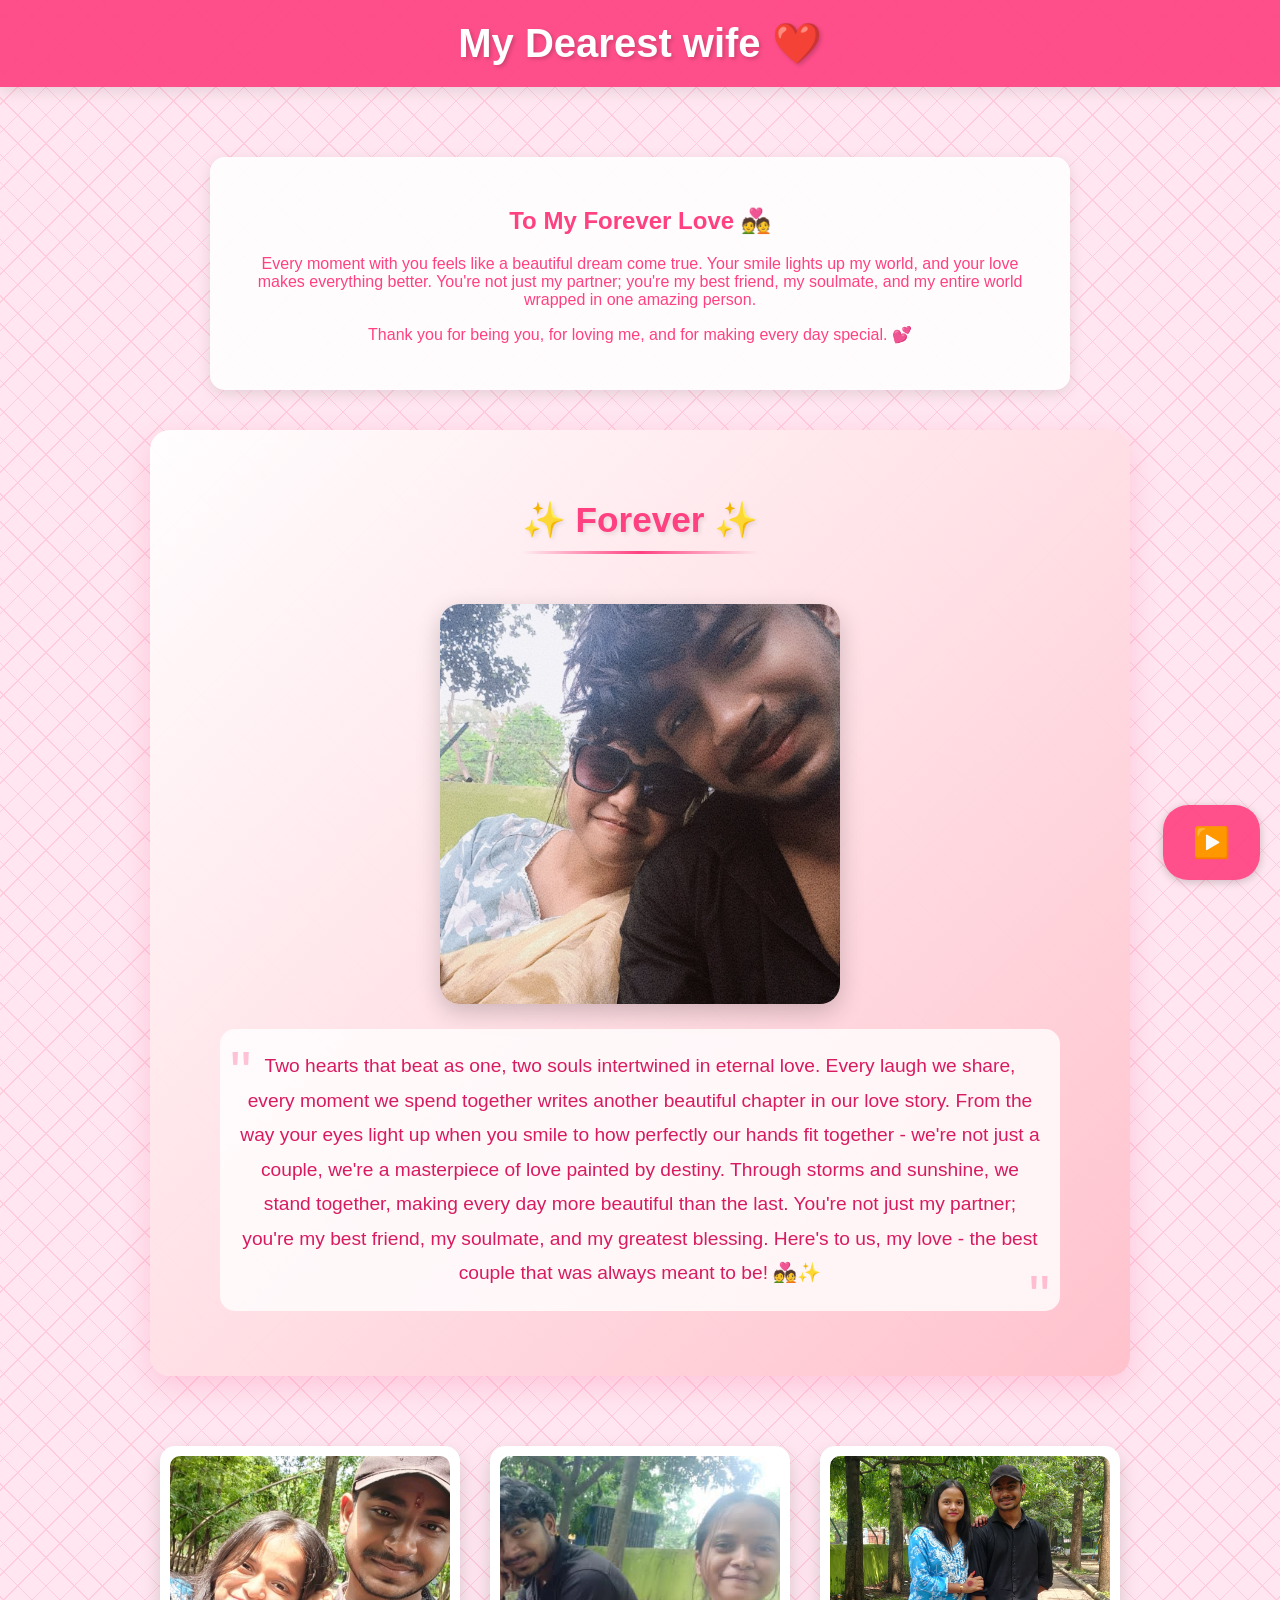
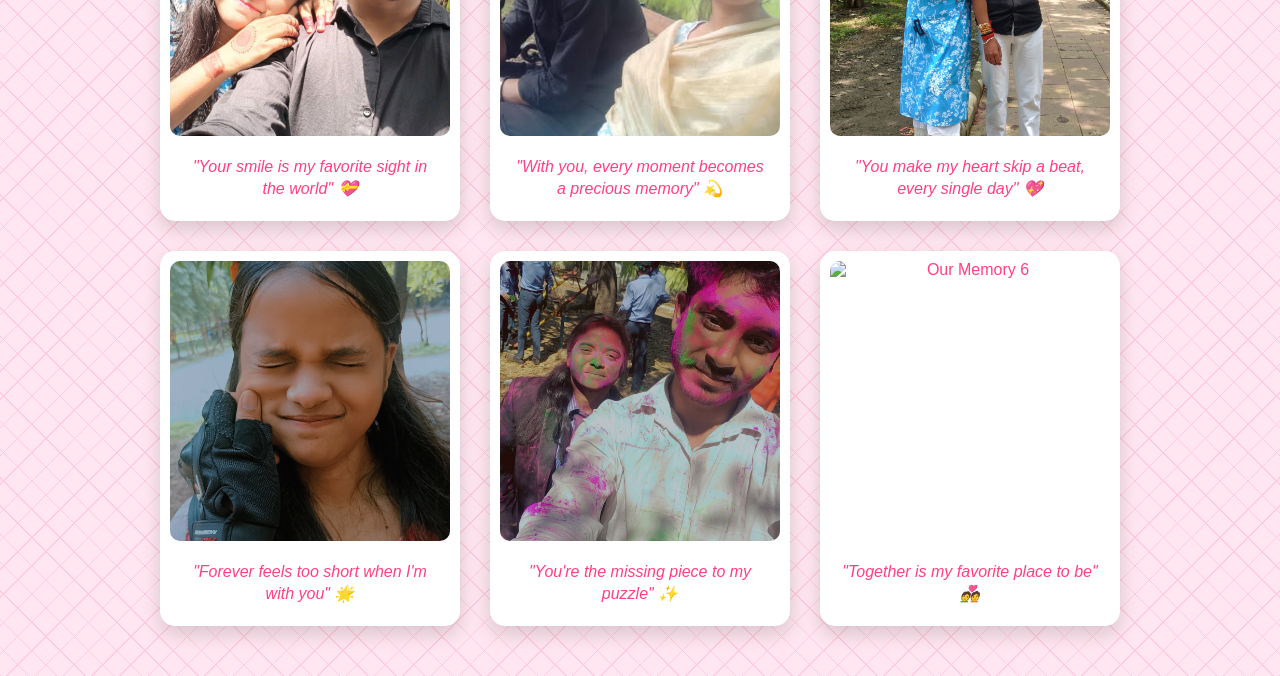
==== ashu.html @ 42b20823 "update" ====
<!DOCTYPE html>
<html lang="en">
<head>
    <meta charset="UTF-8">
    <title>For My Ashu  ❤️</title>
    <style>
        body {
            margin: 0;
            padding: 0;
            background-color: #ffe6f0;
            background-image: 
                repeating-linear-gradient(45deg, #ffccdd 0, #ffccdd 1px, transparent 1px, transparent 20px),
                repeating-linear-gradient(-45deg, #ffccdd 0, #ffccdd 1px, transparent 1px, transparent 20px);
            font-family: 'Arial', sans-serif;
            color: #ff4081;
            text-align: center;
            overflow-x: hidden;
        }

        .header {
            background-color: rgba(255, 64, 129, 0.9);
            padding: 20px;
            margin-bottom: 30px;
            box-shadow: 0 4px 15px rgba(0, 0, 0, 0.1);
        }

        h1 {
            color: white;
            font-size: 2.5em;
            margin: 0;
            text-shadow: 2px 2px 4px rgba(0, 0, 0, 0.2);
        }

        .content {
            max-width: 1200px;
            margin: 0 auto;
            padding: 20px;
        }

        .love-letter {
            background-color: rgba(255, 255, 255, 0.9);
            padding: 30px;
            border-radius: 15px;
            margin: 20px auto;
            max-width: 800px;
            box-shadow: 0 4px 15px rgba(0, 0, 0, 0.1);
        }

        .photo-gallery {
            display: grid;
            grid-template-columns: repeat(3, 300px); /* Fixed 3 columns of 300px each */
            gap: 30px;
            padding: 30px;
            justify-content: center; /* Center the grid horizontally */
            margin: 0 auto;
            max-width: 960px; /* 3 columns * 300px + 2 gaps * 30px */
        }

        .photo-container {
            position: relative;
            overflow: hidden;
            border-radius: 15px;
            box-shadow: 0 8px 20px rgba(0, 0, 0, 0.15);
            transition: all 0.4s ease;
            background-color: white;
            padding: 10px;
        }

        .photo-container:hover {
            transform: scale(1.08) translateY(-5px);
            box-shadow: 0 12px 25px rgba(255, 64, 129, 0.3);
        }

        .photo-container img {
            width: 280px; /* Slightly smaller than container for padding */
            height: 280px;
            object-fit: cover;
            display: block;
            border-radius: 10px;
            margin: 0 auto;
            margin-bottom: 10px;
        }

        .photo-caption {
            color: #ff4081;
            font-size: 16px;
            padding: 10px;
            text-align: center;
            font-style: italic;
            line-height: 1.4;
            background: rgba(255, 255, 255, 0.9);
            border-radius: 8px;
            margin-top: 5px;
            transition: all 0.3s ease;
        }

        .photo-container:hover .photo-caption {
            color: #d81b60;
            transform: scale(1.02);
        }

        /* Make gallery responsive */
        @media (max-width: 1000px) {
            .photo-gallery {
                grid-template-columns: repeat(2, 300px);
                max-width: 630px;
            }
        }

        @media (max-width: 650px) {
            .photo-gallery {
                grid-template-columns: 300px;
                max-width: 300px;
            }
        }

        .heart-float {
            position: fixed;
            font-size: 24px;
            animation: float 6s ease-in-out infinite;
            pointer-events: none;
        }

        @keyframes float {
            0%, 100% { transform: translateY(0); }
            50% { transform: translateY(-20px); }
        }

        /* Music Controls */
        .music-controls {
            position: fixed;
            bottom: 20px;
            right: 20px;
            z-index: 1000;
            background-color: rgba(255, 64, 129, 0.9);
            padding: 15px;
            border-radius: 25px;
            box-shadow: 0 2px 10px rgba(0,0,0,0.2);
        }

        .music-button {
            background: none;
            border: none;
            color: white;
            font-size: 30px;
            cursor: pointer;
            padding: 5px 15px;
            outline: none;
        }

        .best-couple {
            background: linear-gradient(135deg, rgba(255, 255, 255, 0.95), rgba(255, 192, 203, 0.95));
            padding: 40px;
            border-radius: 20px;
            margin: 40px auto;
            max-width: 900px;
            box-shadow: 0 10px 30px rgba(255, 64, 129, 0.2);
        }

        .best-couple-title {
            color: #ff4081;
            font-size: 2.2em;
            margin-bottom: 30px;
            text-shadow: 2px 2px 4px rgba(0, 0, 0, 0.1);
            position: relative;
            display: inline-block;
        }

        .best-couple-title::after {
            content: '';
            display: block;
            width: 100%;
            height: 3px;
            background: linear-gradient(90deg, transparent, #ff4081, transparent);
            margin-top: 10px;
        }

        .featured-photo {
            width: 400px;
            height: 400px;
            object-fit: cover;
            border-radius: 20px;
            margin: 20px auto;
            display: block;
            box-shadow: 0 8px 25px rgba(0, 0, 0, 0.2);
            transition: transform 0.4s ease;
        }

        .featured-photo:hover {
            transform: scale(1.05);
        }

        .couple-bio {
            font-size: 1.2em;
            line-height: 1.8;
            color: #d81b60;
            margin: 25px auto;
            max-width: 800px;
            padding: 20px;
            background: rgba(255, 255, 255, 0.8);
            border-radius: 15px;
            position: relative;
        }

        .couple-bio::before,
        .couple-bio::after {
            content: '"';
            font-size: 60px;
            color: #ff4081;
            position: absolute;
            opacity: 0.3;
        }

        .couple-bio::before {
            top: -10px;
            left: 10px;
        }

        .couple-bio::after {
            bottom: -40px;
            right: 10px;
        }
    </style>
</head>
<body>
    <!-- Background Music -->
    <audio id="bgMusic" loop>
        <source src="song.mp3" type="audio/mpeg">
        Your browser does not support the audio element.
    </audio>

    <!-- Music Controls -->
    <div class="music-controls">
        <button onclick="toggleMusic()" class="music-button" id="musicButton">▶️</button>
    </div>

    <div class="header">
        <h1>My Dearest wife ❤️</h1>
    </div>

    <div class="content">
        <div class="love-letter">
            <h2>To My Forever Love 💑</h2>
            <p>Every moment with you feels like a beautiful dream come true. Your smile lights up my world, and your love makes everything better. You're not just my partner; you're my best friend, my soulmate, and my entire world wrapped in one amazing person.</p>
            <p>Thank you for being you, for loving me, and for making every day special. 💕</p>
        </div>

        <div class="best-couple">
            <h2 class="best-couple-title">✨ Forever ✨</h2>
            <img src="ashween/17.jpg" alt="Best Couple" class="featured-photo">
            <div class="couple-bio">
                Two hearts that beat as one, two souls intertwined in eternal love. Every laugh we share, every moment 
                we spend together writes another beautiful chapter in our love story. From the way your eyes light up 
                when you smile to how perfectly our hands fit together - we're not just a couple, we're a masterpiece 
                of love painted by destiny. Through storms and sunshine, we stand together, making every day more 
                beautiful than the last. You're not just my partner; you're my best friend, my soulmate, and my 
                greatest blessing. Here's to us, my love - the best couple that was always meant to be! 💑✨
            </div>
        </div>

        <div class="photo-gallery">
            <div class="photo-container">
                <img src="ashween/22.jpg" alt="Our Memory 1">
                <div class="photo-caption">
                    "Your smile is my favorite sight in the world" 💝
                </div>
            </div>
            <div class="photo-container">
                <img src="ashween/24.jpg" alt="Our Memory 2">
                <div class="photo-caption">
                    "With you, every moment becomes a precious memory" 💫
                </div>
            </div>
            <div class="photo-container">
                <img src="ashween/31.jpg" alt="Our Memory 3">
                <div class="photo-caption">
                    "You make my heart skip a beat, every single day" 💖
                </div>
            </div>
            <div class="photo-container">
                <img src="ashween/14.jpg" alt="Our Memory 4">
                <div class="photo-caption">
                    "Forever feels too short when I'm with you" 🌟
                </div>
            </div>
            <div class="photo-container">
                <img src="ashween/87.jpg" alt="Our Memory 5">
                <div class="photo-caption">
                    "You're the missing piece to my puzzle" ✨
                </div>
            </div>
            <div class="photo-container">
                <img src="ashween/37.jpg" alt="Our Memory 6">
                <div class="photo-caption">
                    "Together is my favorite place to be" 💑
                </div>
            </div>
        </div>
    </div>

    <script>
        // Music Control
        let isPlaying = false;
        const music = document.getElementById('bgMusic');
        const musicButton = document.getElementById('musicButton');

        function toggleMusic() {
            if (isPlaying) {
                music.pause();
                musicButton.textContent = '▶️';
            } else {
                music.play();
                musicButton.textContent = '⏸️';
            }
            isPlaying = !isPlaying;
        }

        // Floating Hearts
        function createHeart() {
            const heart = document.createElement('div');
            heart.className = 'heart-float';
            heart.innerHTML = '❤️';
            heart.style.left = Math.random() * 100 + 'vw';
            heart.style.opacity = '0.6';
            document.body.appendChild(heart);

            setTimeout(() => {
                heart.remove();
            }, 6000);
        }

        // Create hearts periodically
        setInterval(createHeart, 3000);
    </script>
</body>
</html>
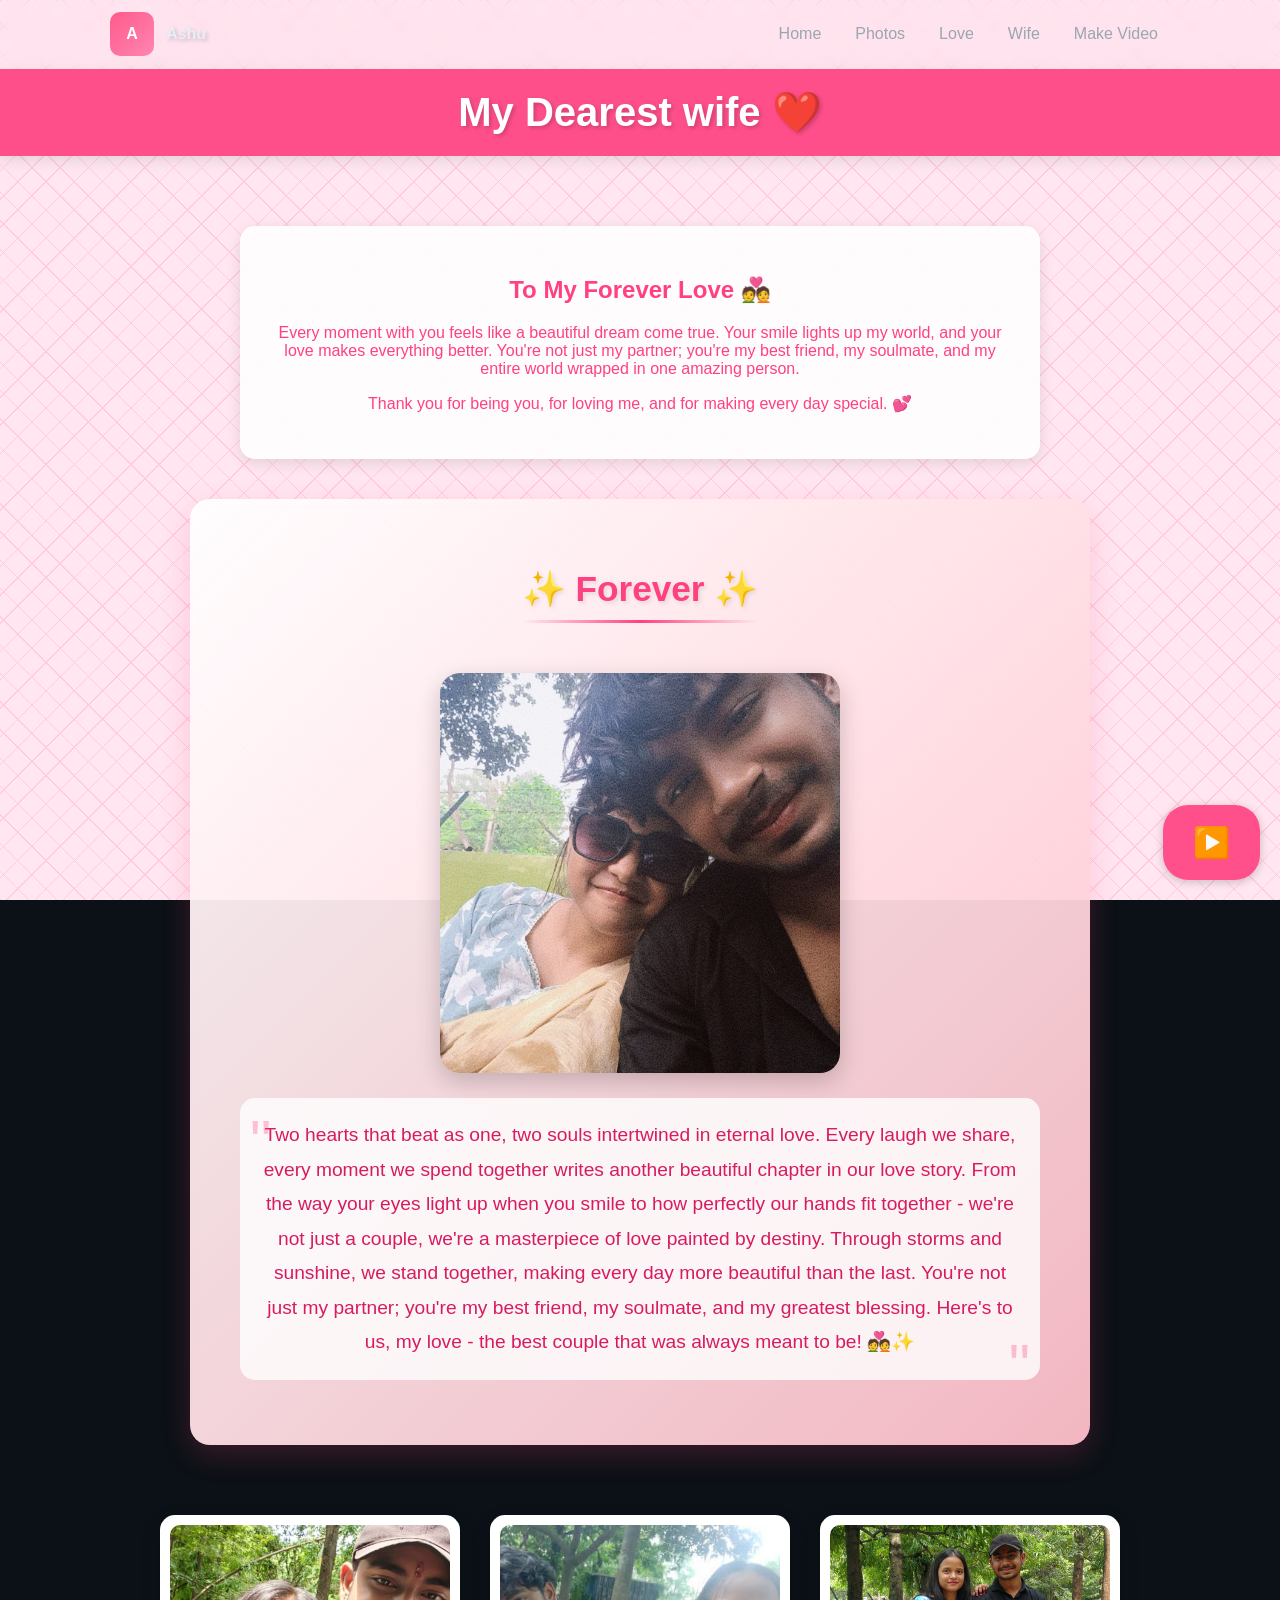
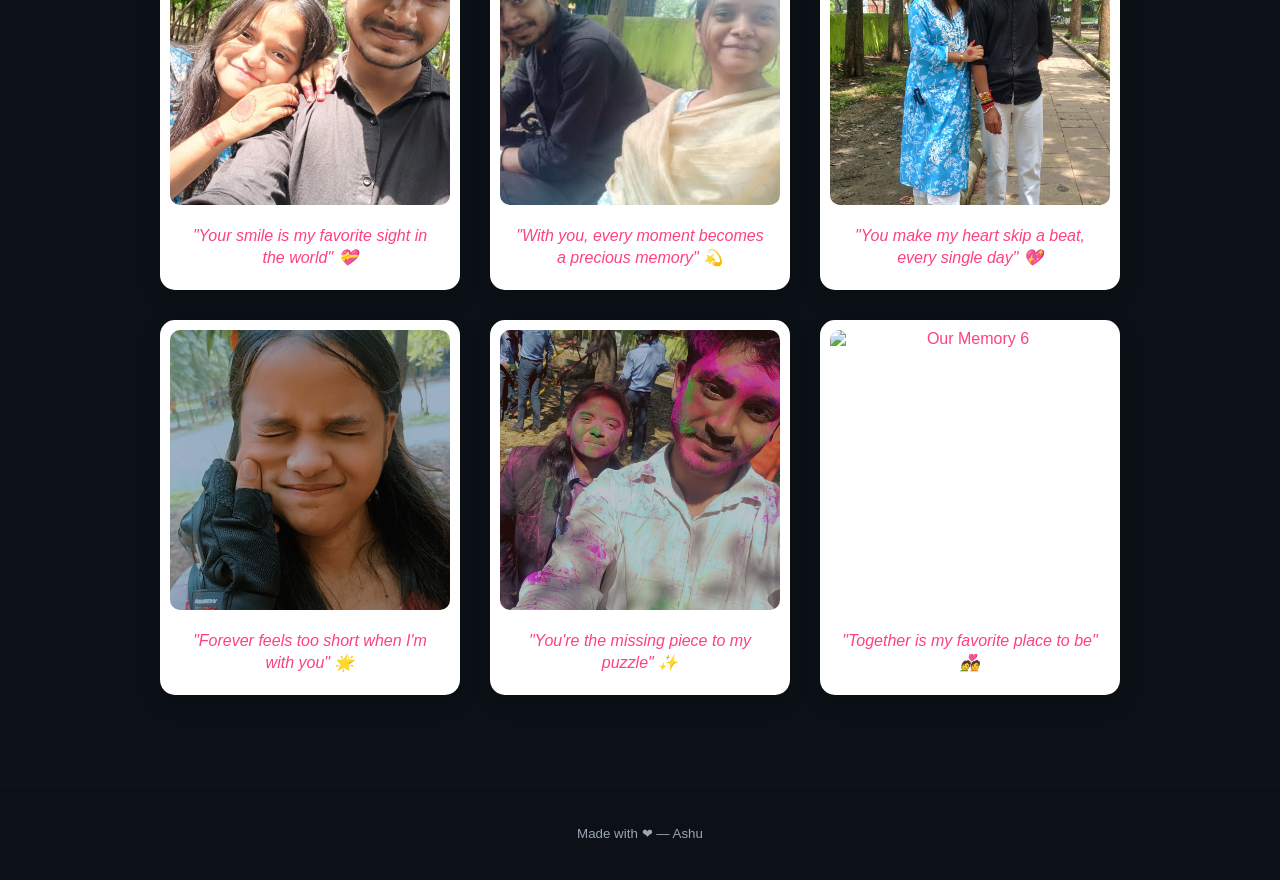
==== commit a9956a34: "Site: add dark theme stylesheet, shared header/footer and polish pages" ====
--- a/ashu.html
+++ b/ashu.html
@@ -2,7 +2,9 @@
 <html lang="en">
 <head>
     <meta charset="UTF-8">
+    <meta name="viewport" content="width=device-width, initial-scale=1">
     <title>For My Ashu  ❤️</title>
+    <link rel="stylesheet" href="assets/styles.css">
     <style>
         body {
             margin: 0;
@@ -223,6 +225,18 @@
     </style>
 </head>
 <body>
+    <header class="site-header" role="banner">
+        <div class="container">
+            <div class="brand"><div class="logo">A</div><h1 style="margin:0;font-size:16px">Ashu</h1></div>
+            <nav class="site-nav" role="navigation" aria-label="Main">
+                <a href="index.html">Home</a>
+                <a href="photo.html">Photos</a>
+                <a href="love.html">Love</a>
+                <a href="wife.html">Wife</a>
+                <a href="make_video.html">Make Video</a>
+            </nav>
+        </div>
+    </header>
     <!-- Background Music -->
     <audio id="bgMusic" loop>
         <source src="song.mp3" type="audio/mpeg">
@@ -332,5 +346,8 @@
         // Create hearts periodically
         setInterval(createHeart, 3000);
     </script>
+        <footer class="site-footer">
+            <div class="container"><small>Made with ❤ — Ashu</small></div>
+        </footer>
 </body>
 </html>
--- a/assets/styles.css
+++ b/assets/styles.css
@@ -0,0 +1,59 @@
+/* Shared site stylesheet - Dark theme */
+:root{
+  --bg: #0b1116; /* page background */
+  --panel: #0f1720; /* cards/panels */
+  --muted: #9aa6b2;
+  --accent: #ff5a8a;
+  --accent-2: #ff86b2;
+  --text: #e6eef8;
+  --muted-2: #7d8a96;
+  --max-width: 1100px;
+  --radius: 12px;
+}
+
+*{box-sizing:border-box}
+html,body{height:100%;margin:0;padding:0;background:var(--bg);color:var(--text);font-family: 'Segoe UI', Roboto, Arial, sans-serif;-webkit-font-smoothing:antialiased}
+.container{max-width:var(--max-width);margin:0 auto;padding:20px}
+
+/* Header */
+.site-header{background:linear-gradient(90deg, rgba(255,255,255,0.02), rgba(255,255,255,0.01));backdrop-filter: blur(6px);position:sticky;top:0;z-index:1200;border-bottom:1px solid rgba(255,255,255,0.03)}
+.site-header .container{display:flex;align-items:center;justify-content:space-between;padding:12px 20px}
+.brand{display:flex;gap:12px;align-items:center}
+.brand .logo{width:44px;height:44px;border-radius:10px;background:linear-gradient(135deg,var(--accent),var(--accent-2));display:flex;align-items:center;justify-content:center;color:#fff;font-weight:700}
+.brand h1{margin:0;font-size:18px;color:var(--text)}
+.site-nav{display:flex;gap:10px;align-items:center}
+.site-nav a{color:var(--muted);text-decoration:none;padding:8px 12px;border-radius:10px;transition:all .18s ease}
+.site-nav a:hover{background:linear-gradient(90deg, rgba(255,90,138,0.06), rgba(255,134,178,0.04));color:var(--text)}
+
+/* Footer */
+.site-footer{margin-top:40px;padding:18px 20px;background:transparent;border-top:1px solid rgba(255,255,255,0.02);color:var(--muted);text-align:center}
+
+/* Buttons */
+.btn{display:inline-block;padding:10px 16px;border-radius:10px;background:linear-gradient(90deg,var(--accent),var(--accent-2));color:#fff;text-decoration:none;border:none;cursor:pointer}
+.btn.ghost{background:transparent;color:var(--accent);box-shadow:none;border:1px solid rgba(255,86,140,0.12)}
+
+/* Image grid improvements */
+.image-grid{display:grid;grid-template-columns:repeat(auto-fill,minmax(220px,1fr));gap:16px;padding:16px}
+.image-container{overflow:hidden;border-radius:12px;background:var(--panel);box-shadow:0 8px 30px rgba(2,6,10,0.6)}
+.image-container img, .image-container video{width:100%;height:220px;object-fit:cover;display:block}
+.image-container:hover{transform:translateY(-6px);transition:transform .25s ease}
+
+/* Hero */
+.hero{display:flex;flex-direction:column;align-items:center;justify-content:center;gap:12px;margin:18px auto;padding:22px;border-radius:14px;background:linear-gradient(180deg,rgba(255,255,255,0.02),rgba(255,255,255,0.01));box-shadow:0 12px 40px rgba(2,6,10,0.6);max-width:900px}
+.hero h1{margin:0;font-size:28px;color:var(--text)}
+.hero p{margin:0;color:var(--muted)}
+
+/* Lightbox small tweaks */
+.lightbox{position:fixed;inset:0;display:flex;align-items:center;justify-content:center;background:rgba(2,6,10,0.85);z-index:2000;padding:20px}
+.lightbox img{max-width:95%;max-height:85vh;border-radius:10px;box-shadow:0 12px 40px rgba(0,0,0,0.8)}
+
+/* Small utility tweaks */
+.nav-button{background:linear-gradient(45deg,var(--accent),var(--accent-2));color:#fff}
+
+/* Responsive */
+@media (max-width:640px){
+  .site-header .container{padding:10px}
+  .brand h1{font-size:16px}
+  .image-container img, .image-container video{height:160px}
+  .hero h1{font-size:20px}
+}
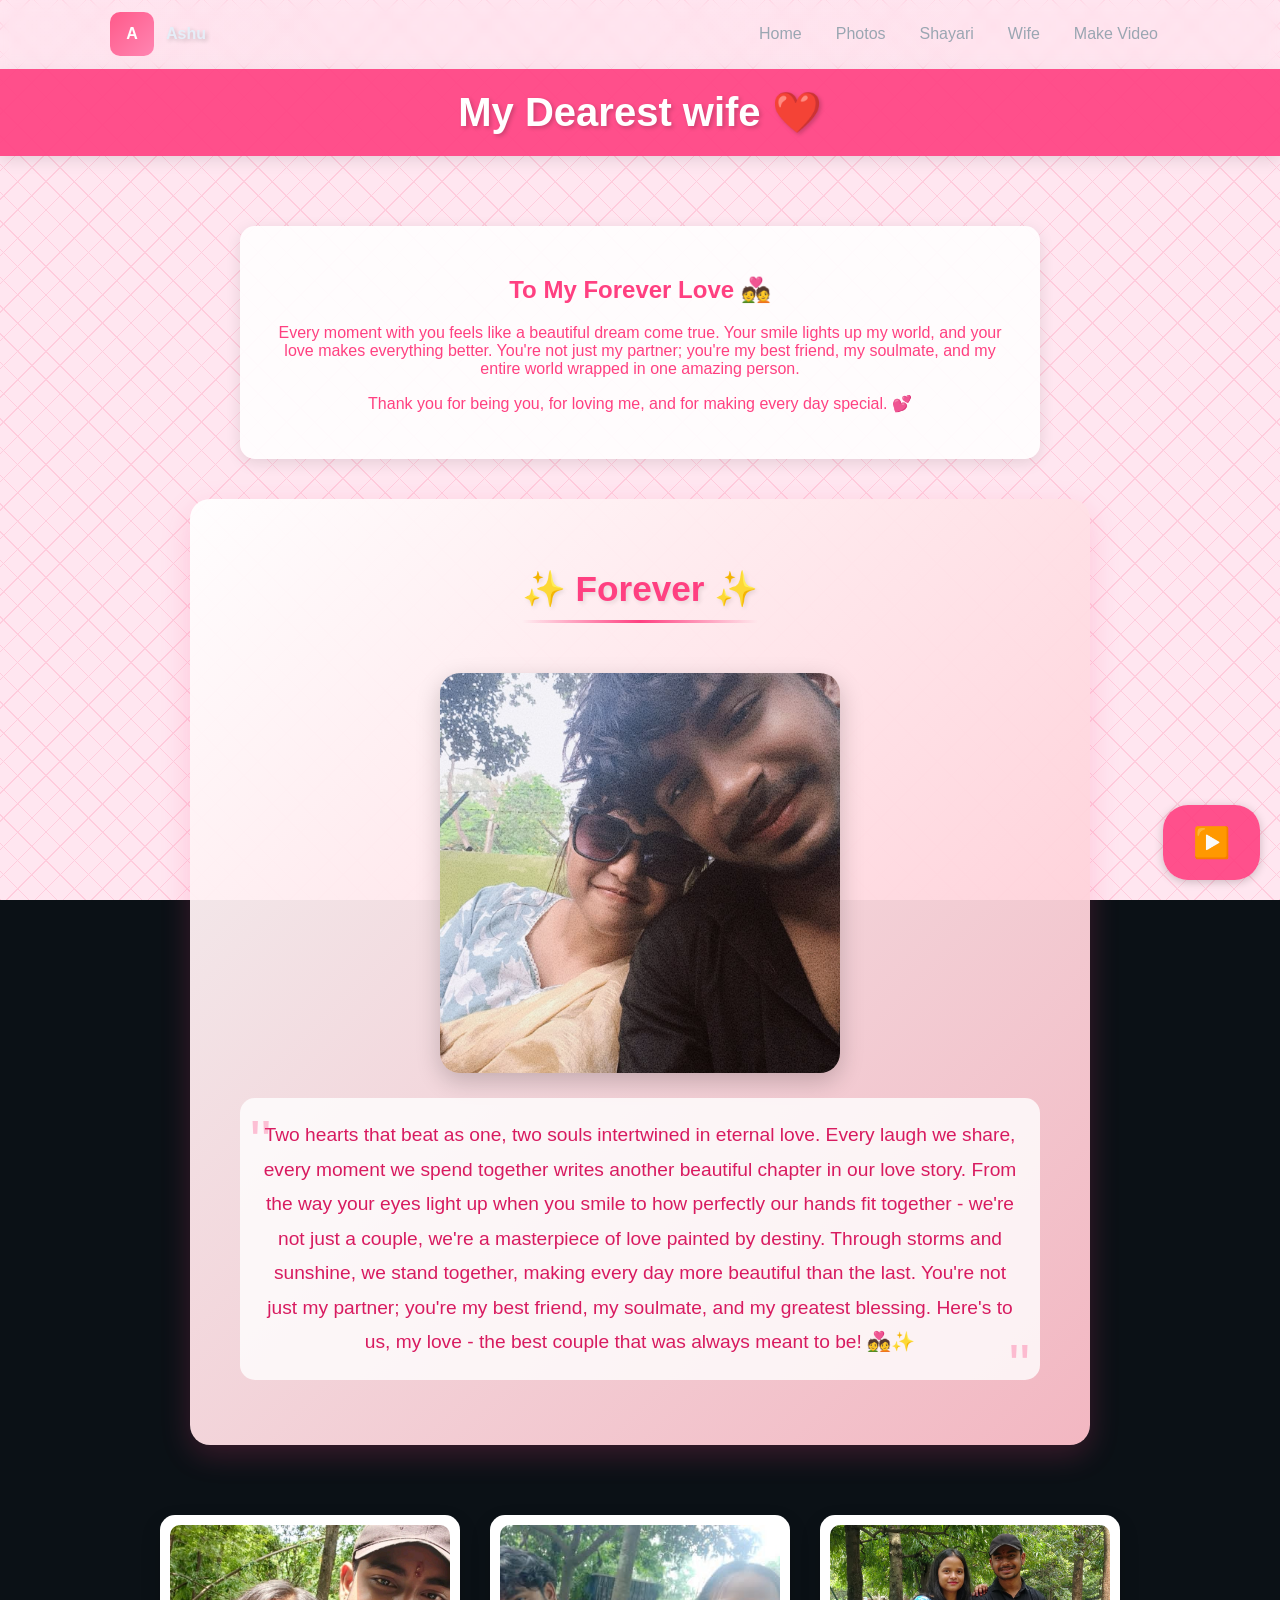
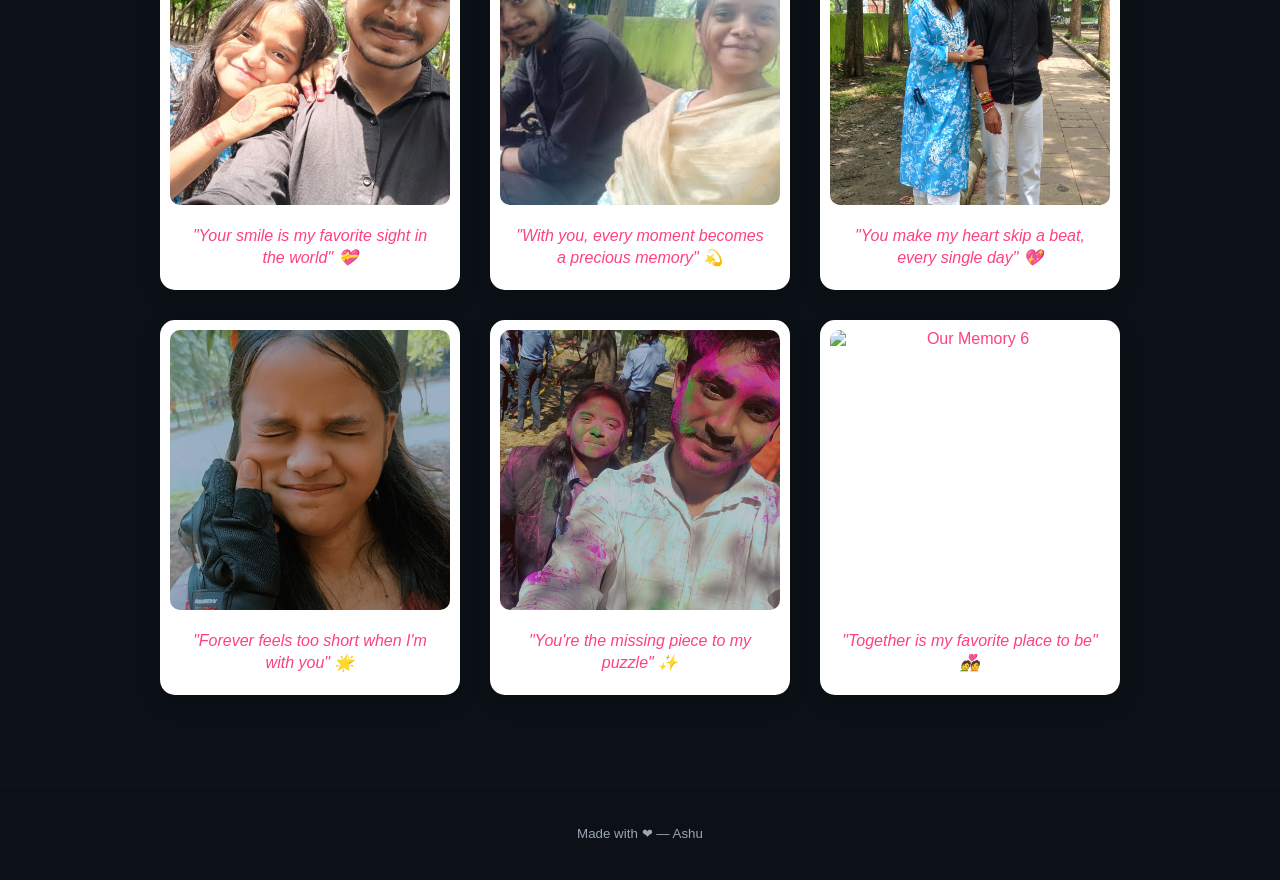
==== commit 27107014: "chore: remove leftover 'Love' links and point to Shayari" ====
--- a/ashu.html
+++ b/ashu.html
@@ -231,7 +231,7 @@
             <nav class="site-nav" role="navigation" aria-label="Main">
                 <a href="index.html">Home</a>
                 <a href="photo.html">Photos</a>
-                <a href="love.html">Love</a>
+                <a href="shayari.html">Shayari</a>
                 <a href="wife.html">Wife</a>
                 <a href="make_video.html">Make Video</a>
             </nav>
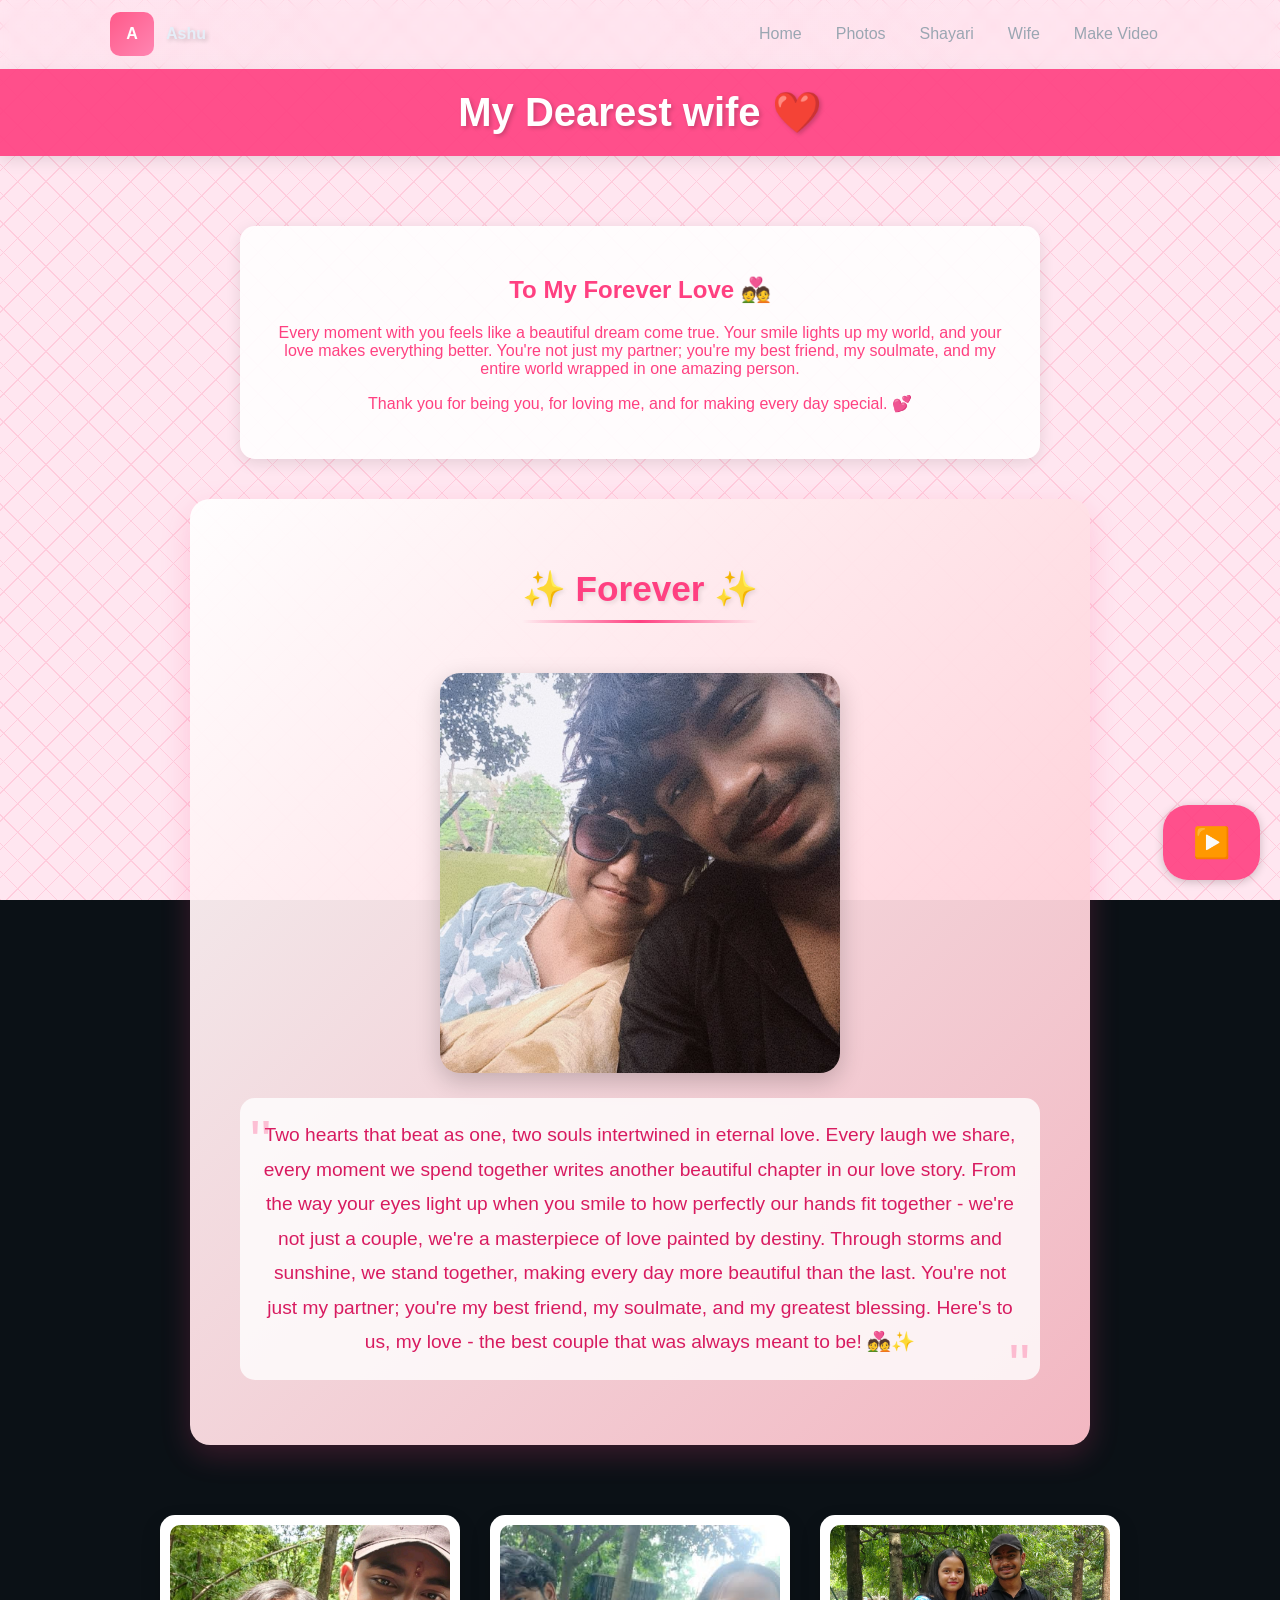
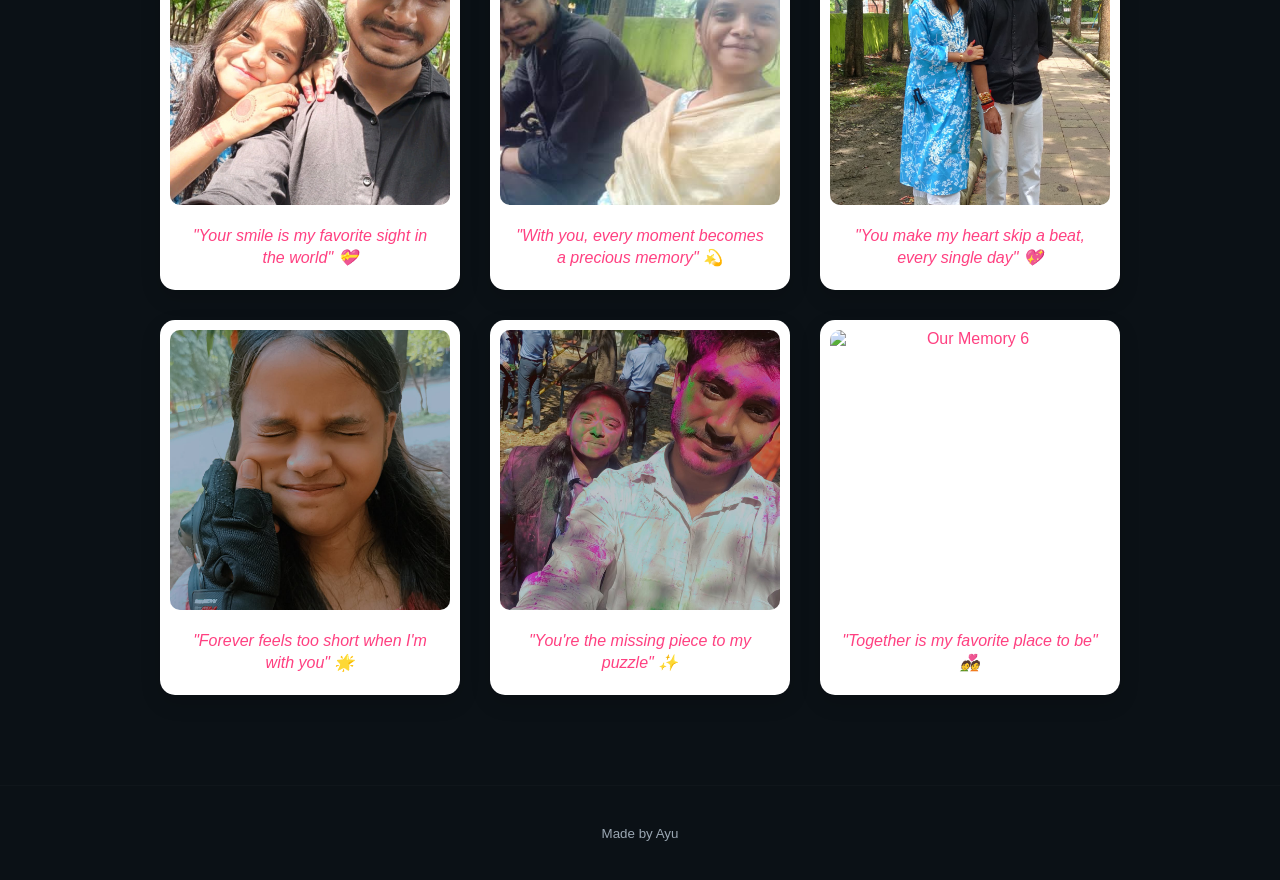
==== commit 2c861c85: "chore: upload all media & site updates (gallery + footer)" ====
--- a/ashu.html
+++ b/ashu.html
@@ -347,7 +347,7 @@
         setInterval(createHeart, 3000);
     </script>
         <footer class="site-footer">
-            <div class="container"><small>Made with ❤ — Ashu</small></div>
+            <div class="container"><small>Made by Ayu</small></div>
         </footer>
 </body>
 </html>
--- a/assets/styles.css
+++ b/assets/styles.css
@@ -7,6 +7,7 @@
   --accent-2: #ff86b2;
   --text: #e6eef8;
   --muted-2: #7d8a96;
+  --love: #ff2d7a; /* vivid love/pink */
   --max-width: 1100px;
   --radius: 12px;
 }
@@ -50,6 +51,10 @@
 /* Small utility tweaks */
 .nav-button{background:linear-gradient(45deg,var(--accent),var(--accent-2));color:#fff}
 
+/* Love utilities */
+.love-color{color:var(--love)}
+.btn.love{background:linear-gradient(90deg,var(--love),var(--accent));box-shadow:0 8px 24px rgba(255,45,122,0.12)}
+
 /* Responsive */
 @media (max-width:640px){
   .site-header .container{padding:10px}
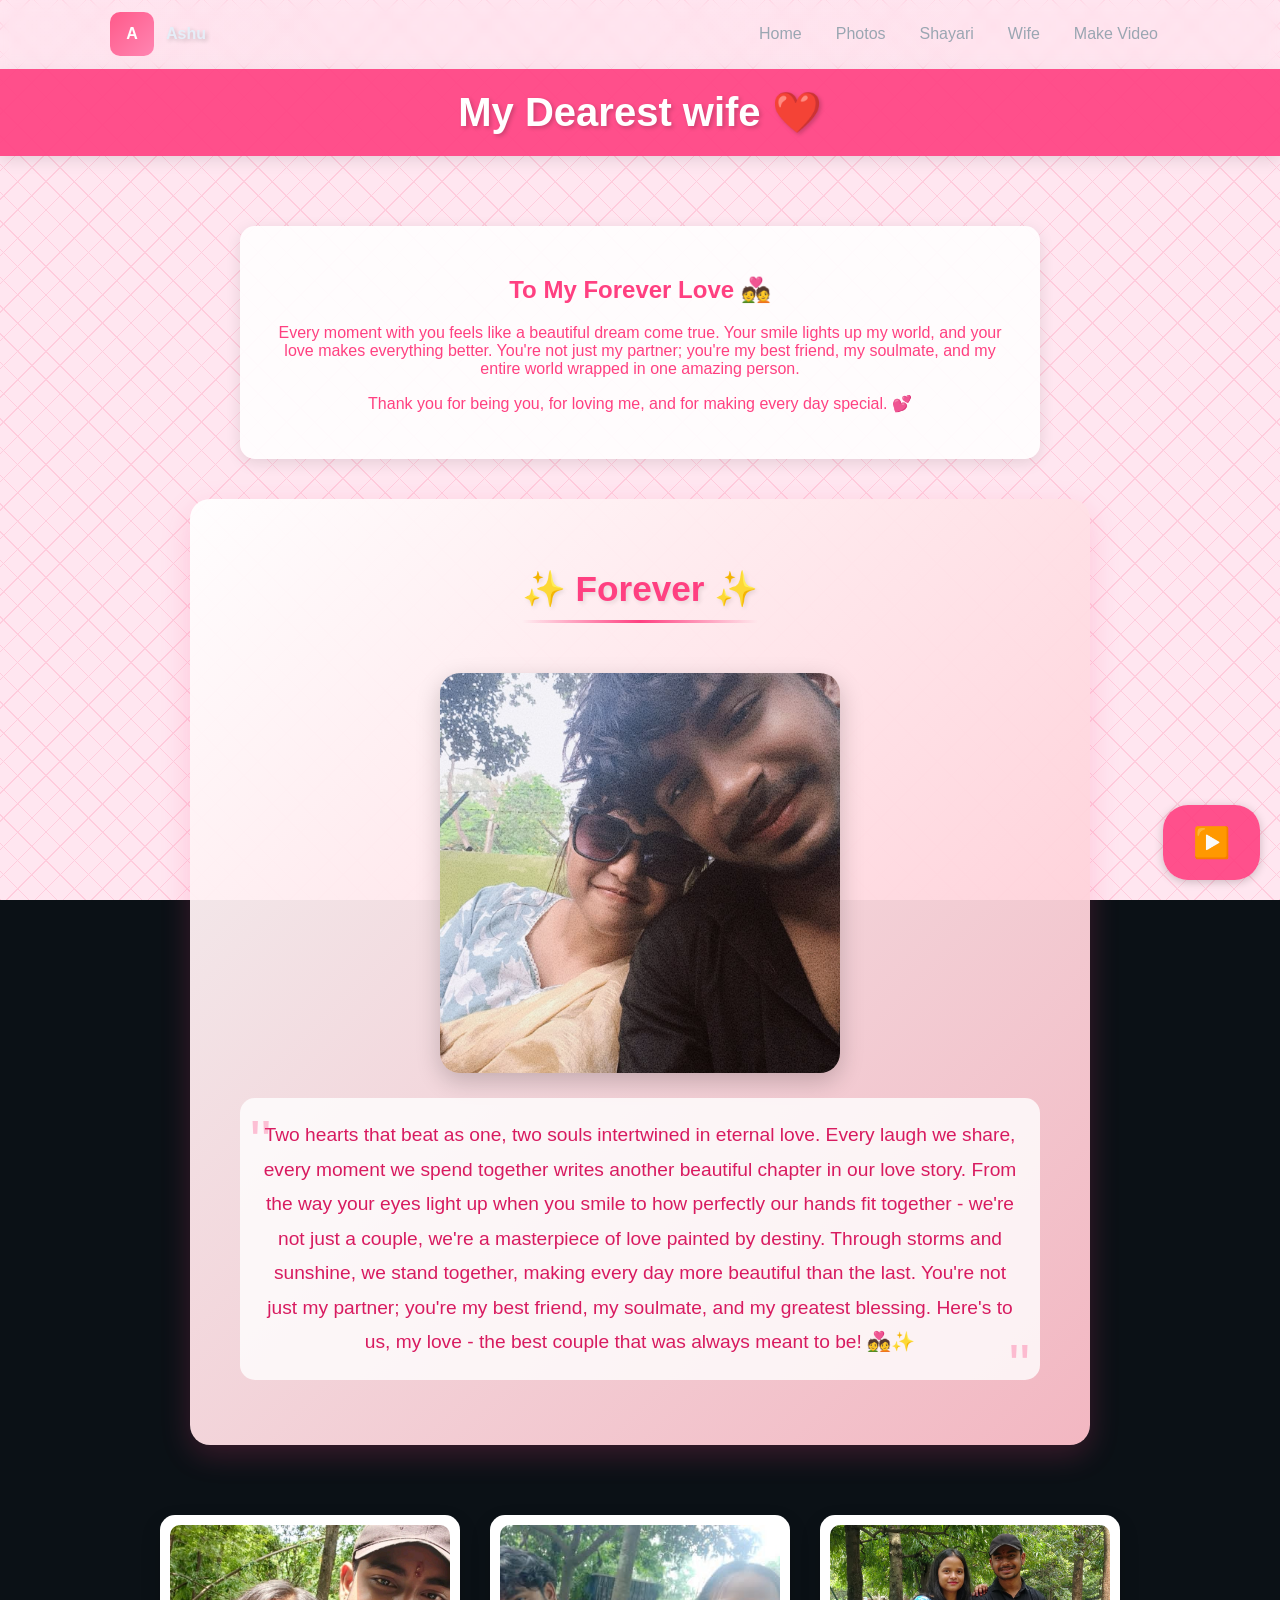
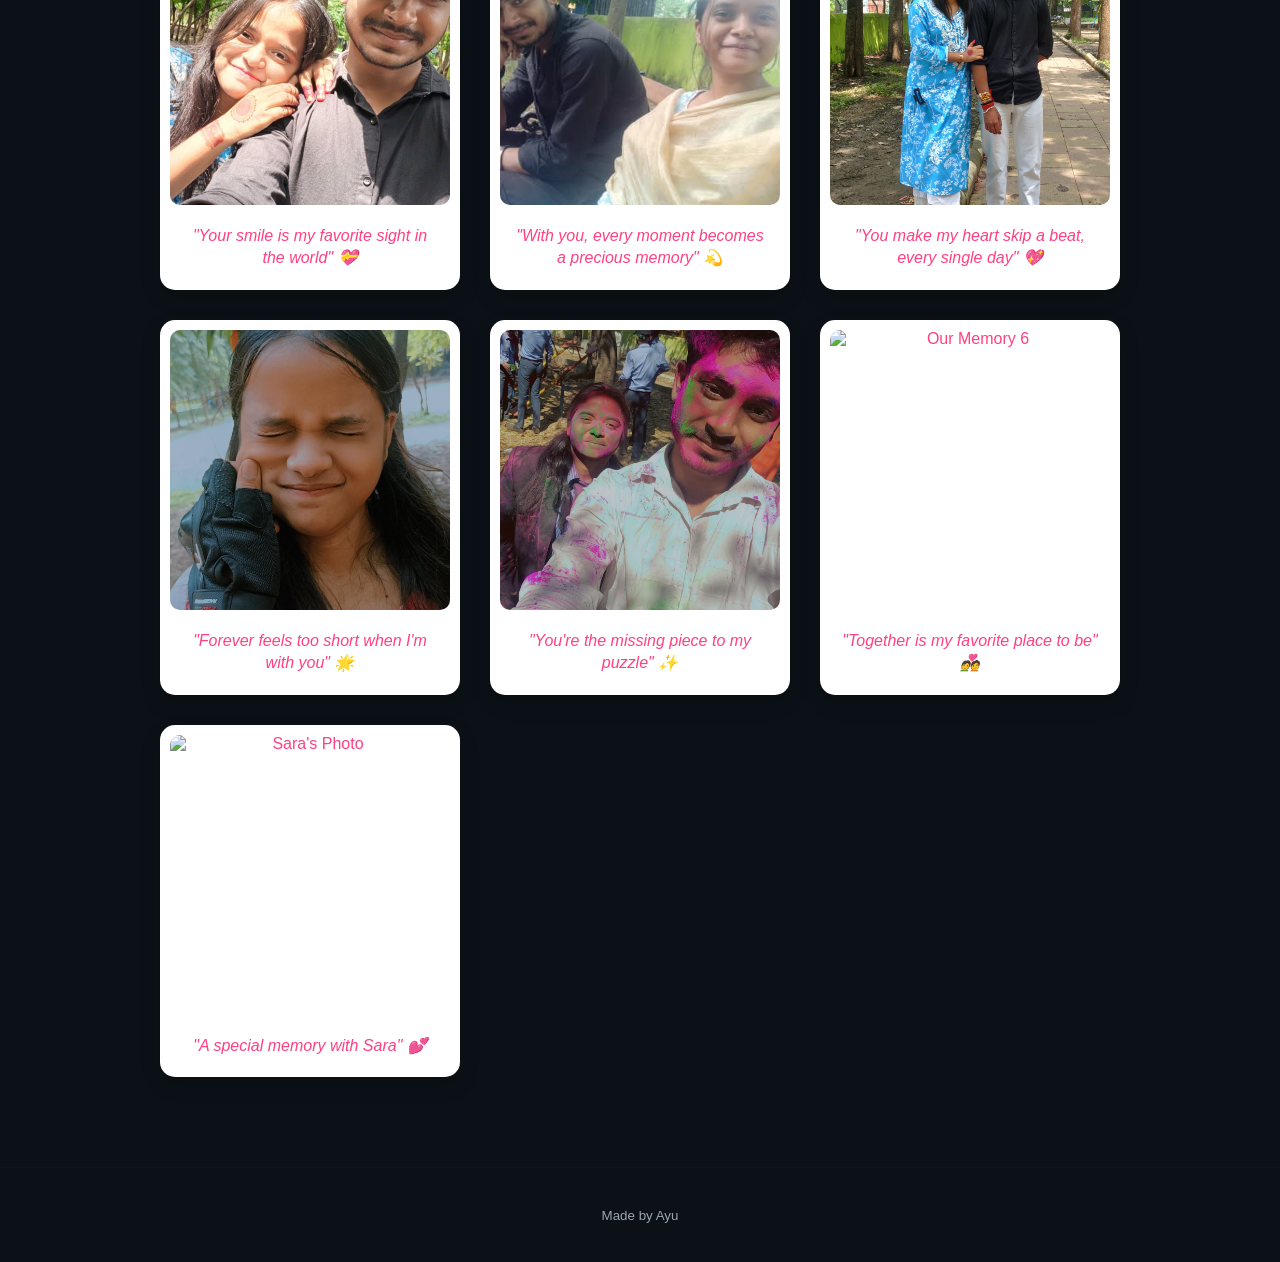
==== commit ba84f5dd: "Add missing JPGs and update gallery" ====
--- a/ashu.html
+++ b/ashu.html
@@ -309,6 +309,12 @@
                     "Together is my favorite place to be" 💑
                 </div>
             </div>
+            <div class="photo-container">
+                <img src="ashween/sara.jpg" alt="Sara's Photo">
+                <div class="photo-caption">
+                    "A special memory with Sara" 💕
+                </div>
+            </div>
         </div>
     </div>
 
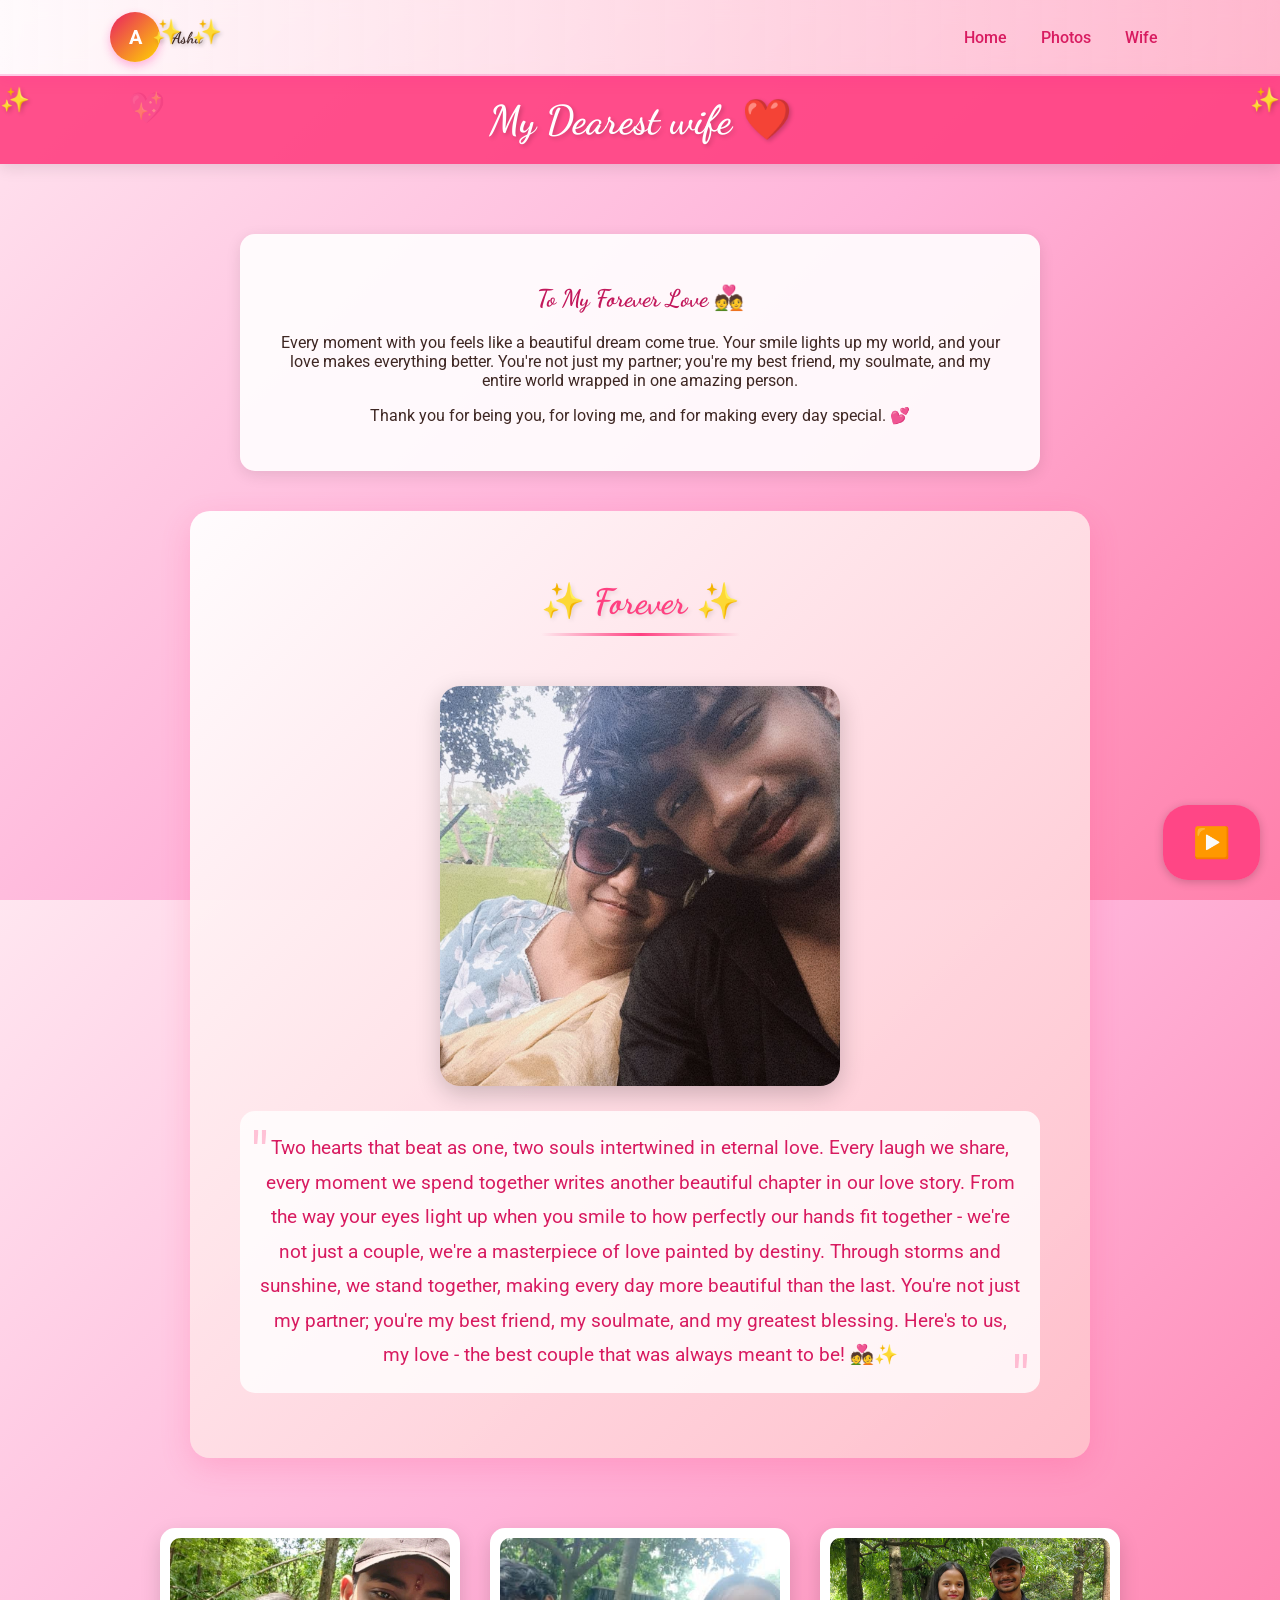
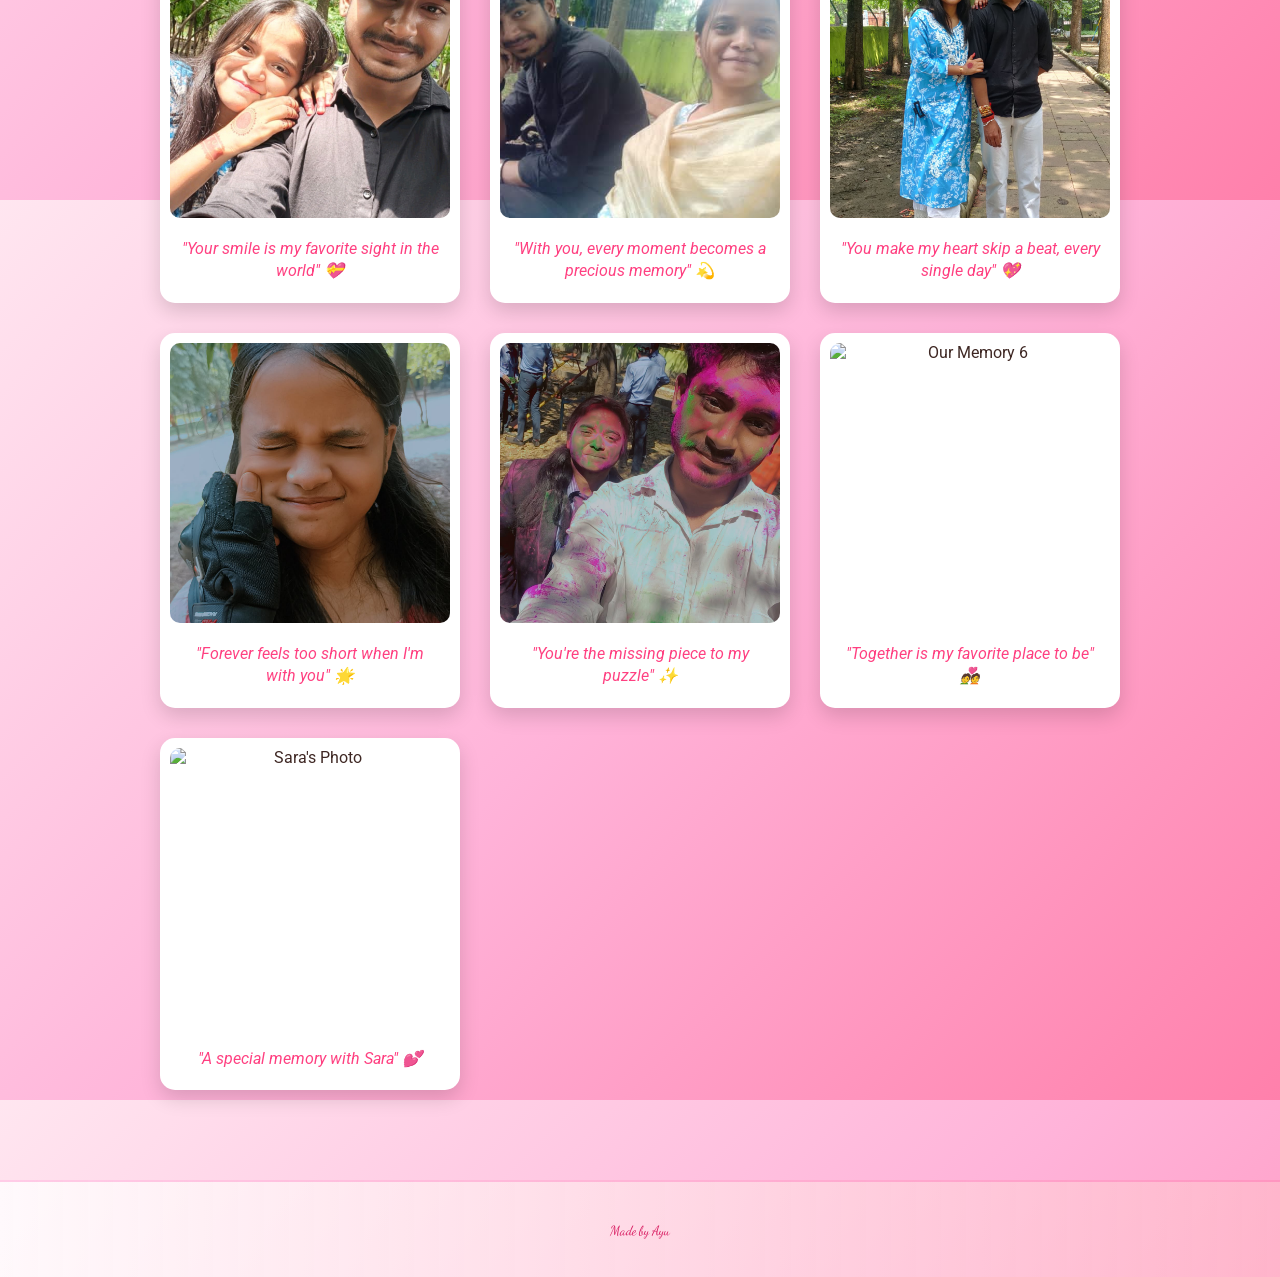
==== commit 596063f6: "Remove shayari page and links, adjust navigation consistency" ====
--- a/ashu.html
+++ b/ashu.html
@@ -9,12 +9,9 @@
         body {
             margin: 0;
             padding: 0;
-            background-color: #ffe6f0;
-            background-image: 
-                repeating-linear-gradient(45deg, #ffccdd 0, #ffccdd 1px, transparent 1px, transparent 20px),
-                repeating-linear-gradient(-45deg, #ffccdd 0, #ffccdd 1px, transparent 1px, transparent 20px);
-            font-family: 'Arial', sans-serif;
-            color: #ff4081;
+            background: linear-gradient(135deg, #ffe6f0 0%, #ffb3d9 50%, #ff80ab 100%);
+            font-family: 'Roboto', sans-serif;
+            color: #3e2723;
             text-align: center;
             overflow-x: hidden;
         }
@@ -231,9 +228,7 @@
             <nav class="site-nav" role="navigation" aria-label="Main">
                 <a href="index.html">Home</a>
                 <a href="photo.html">Photos</a>
-                <a href="shayari.html">Shayari</a>
                 <a href="wife.html">Wife</a>
-                <a href="make_video.html">Make Video</a>
             </nav>
         </div>
     </header>
--- a/assets/styles.css
+++ b/assets/styles.css
@@ -1,52 +1,217 @@
-/* Shared site stylesheet - Dark theme */
+/* Shared site stylesheet - Romantic theme */
+@import url('https://fonts.googleapis.com/css2?family=Dancing+Script:wght@400;700&family=Roboto:wght@300;400;700&display=swap');
+
 :root{
-  --bg: #0b1116; /* page background */
-  --panel: #0f1720; /* cards/panels */
-  --muted: #9aa6b2;
-  --accent: #ff5a8a;
-  --accent-2: #ff86b2;
-  --text: #e6eef8;
-  --muted-2: #7d8a96;
-  --love: #ff2d7a; /* vivid love/pink */
+  --bg: linear-gradient(135deg, #ffe6f0 0%, #ffb3d9 50%, #ff80ab 100%); /* romantic pink gradient */
+  --panel: rgba(255, 255, 255, 0.95); /* light panels */
+  --muted: #d81b60; /* deep pink */
+  --accent: #e91e63; /* bright pink */
+  --accent-2: #f06292; /* light pink */
+  --text: #3e2723; /* dark brown */
+  --muted-2: #ad1457; /* darker pink */
+  --love: #c2185b; /* love red */
+  --gold: #ffd700; /* gold for accents */
   --max-width: 1100px;
-  --radius: 12px;
+  --radius: 20px; /* more rounded */
 }
 
 *{box-sizing:border-box}
-html,body{height:100%;margin:0;padding:0;background:var(--bg);color:var(--text);font-family: 'Segoe UI', Roboto, Arial, sans-serif;-webkit-font-smoothing:antialiased}
+html,body{height:100%;margin:0;padding:0;background:var(--bg);color:var(--text);font-family: 'Roboto', sans-serif;-webkit-font-smoothing:antialiased}
+h1, h2, h3 {font-family: 'Dancing Script', cursive; color: var(--love); }
 .container{max-width:var(--max-width);margin:0 auto;padding:20px}
 
 /* Header */
-.site-header{background:linear-gradient(90deg, rgba(255,255,255,0.02), rgba(255,255,255,0.01));backdrop-filter: blur(6px);position:sticky;top:0;z-index:1200;border-bottom:1px solid rgba(255,255,255,0.03)}
+.site-header{background:linear-gradient(90deg, rgba(255,255,255,0.8), rgba(255,192,203,0.6));backdrop-filter: blur(10px);position:sticky;top:0;z-index:1200;border-bottom:2px solid rgba(255,20,147,0.2); box-shadow: 0 4px 15px rgba(255,20,147,0.1);}
 .site-header .container{display:flex;align-items:center;justify-content:space-between;padding:12px 20px}
 .brand{display:flex;gap:12px;align-items:center}
-.brand .logo{width:44px;height:44px;border-radius:10px;background:linear-gradient(135deg,var(--accent),var(--accent-2));display:flex;align-items:center;justify-content:center;color:#fff;font-weight:700}
-.brand h1{margin:0;font-size:18px;color:var(--text)}
+.brand .logo{width:50px;height:50px;border-radius:50%;background:linear-gradient(135deg,var(--accent),var(--gold));display:flex;align-items:center;justify-content:center;color:#fff;font-weight:700;font-size:20px; box-shadow: 0 4px 10px rgba(255,20,147,0.3);}
+.brand h1{margin:0;font-size:20px;color:var(--text); font-family: 'Dancing Script', cursive;}
 .site-nav{display:flex;gap:10px;align-items:center}
-.site-nav a{color:var(--muted);text-decoration:none;padding:8px 12px;border-radius:10px;transition:all .18s ease}
-.site-nav a:hover{background:linear-gradient(90deg, rgba(255,90,138,0.06), rgba(255,134,178,0.04));color:var(--text)}
+.site-nav a{color:var(--muted);text-decoration:none;padding:8px 12px;border-radius:20px;transition:all .3s ease; font-weight: 500;}
+.site-nav a:hover{background:linear-gradient(90deg, var(--accent), var(--accent-2));color:#fff; transform: scale(1.05);}
 
 /* Footer */
-.site-footer{margin-top:40px;padding:18px 20px;background:transparent;border-top:1px solid rgba(255,255,255,0.02);color:var(--muted);text-align:center}
+.site-footer{margin-top:40px;padding:18px 20px;background:linear-gradient(90deg, rgba(255,255,255,0.8), rgba(255,192,203,0.6));border-top:2px solid rgba(255,20,147,0.2);color:var(--muted);text-align:center; font-family: 'Dancing Script', cursive;}
 
 /* Buttons */
-.btn{display:inline-block;padding:10px 16px;border-radius:10px;background:linear-gradient(90deg,var(--accent),var(--accent-2));color:#fff;text-decoration:none;border:none;cursor:pointer}
-.btn.ghost{background:transparent;color:var(--accent);box-shadow:none;border:1px solid rgba(255,86,140,0.12)}
+.btn{display:inline-block;padding:12px 20px;border-radius:25px;background:linear-gradient(90deg,var(--accent),var(--accent-2));color:#fff;text-decoration:none;border:none;cursor:pointer; font-weight: 500; transition: all 0.3s ease; box-shadow: 0 4px 15px rgba(233,30,99,0.3);}
+.btn:hover { transform: translateY(-2px); box-shadow: 0 6px 20px rgba(233,30,99,0.4); }
+.btn.ghost{background:transparent;color:var(--accent);box-shadow:0 0 0 2px var(--accent); border: 2px solid var(--accent);}
+.btn.ghost:hover { background: var(--accent); color: #fff; }
 
 /* Image grid improvements */
 .image-grid{display:grid;grid-template-columns:repeat(auto-fill,minmax(220px,1fr));gap:16px;padding:16px}
-.image-container{overflow:hidden;border-radius:12px;background:var(--panel);box-shadow:0 8px 30px rgba(2,6,10,0.6)}
-.image-container img, .image-container video{width:100%;height:220px;object-fit:cover;display:block}
-.image-container:hover{transform:translateY(-6px);transition:transform .25s ease}
+.image-container{overflow:hidden;border-radius:15px;background:var(--panel);box-shadow:0 8px 30px rgba(255,20,147,0.2); backdrop-filter: blur(10px);}
+.image-container img, .image-container video{width:100%;height:220px;object-fit:cover;display:block; border-radius: 10px;}
+.image-container:hover{transform:translateY(-8px) scale(1.02);transition:transform .3s ease; box-shadow:0 12px 40px rgba(255,20,147,0.3), 0 0 20px rgba(233,30,99,0.5); filter: brightness(1.1);}
 
 /* Hero */
-.hero{display:flex;flex-direction:column;align-items:center;justify-content:center;gap:12px;margin:18px auto;padding:22px;border-radius:14px;background:linear-gradient(180deg,rgba(255,255,255,0.02),rgba(255,255,255,0.01));box-shadow:0 12px 40px rgba(2,6,10,0.6);max-width:900px}
-.hero h1{margin:0;font-size:28px;color:var(--text)}
-.hero p{margin:0;color:var(--muted)}
+.hero{display:flex;flex-direction:column;align-items:center;justify-content:center;gap:12px;margin:18px auto;padding:30px;border-radius:20px;background:linear-gradient(180deg,rgba(255,255,255,0.9),rgba(255,228,225,0.8));box-shadow:0 12px 40px rgba(255,20,147,0.2);max-width:900px; backdrop-filter: blur(10px);}
+.hero h1{margin:0;font-size:36px;color:var(--love); text-shadow: 2px 2px 4px rgba(255,20,147,0.3);}
+.hero p{margin:0;color:var(--muted); font-size: 18px; font-style: italic;}
 
 /* Lightbox small tweaks */
-.lightbox{position:fixed;inset:0;display:flex;align-items:center;justify-content:center;background:rgba(2,6,10,0.85);z-index:2000;padding:20px}
-.lightbox img{max-width:95%;max-height:85vh;border-radius:10px;box-shadow:0 12px 40px rgba(0,0,0,0.8)}
+.lightbox{position:fixed;inset:0;display:flex;align-items:center;justify-content:center;background:rgba(0,0,0,0.8);z-index:2000;padding:20px}
+.lightbox img{max-width:95%;max-height:85vh;border-radius:15px;box-shadow:0 12px 40px rgba(0,0,0,0.5); border: 5px solid rgba(255,255,255,0.8);}
+
+/* Romantic animations */
+@keyframes heartbeat {
+  0%, 100% { transform: scale(1); }
+  50% { transform: scale(1.1); }
+}
+
+@keyframes float {
+  0%, 100% { transform: translateY(0px) rotate(0deg); opacity: 0.7; }
+  25% { transform: translateY(-10px) rotate(5deg); opacity: 1; }
+  50% { transform: translateY(-20px) rotate(0deg); opacity: 0.8; }
+  75% { transform: translateY(-10px) rotate(-5deg); opacity: 0.9; }
+}
+
+@keyframes sparkle {
+  0%, 100% { transform: scale(1) rotate(0deg); opacity: 0.5; }
+  50% { transform: scale(1.2) rotate(180deg); opacity: 1; }
+}
+
+@keyframes glow {
+  0%, 100% { text-shadow: 0 0 5px rgba(233, 30, 99, 0.5); }
+  50% { text-shadow: 0 0 20px rgba(233, 30, 99, 0.8), 0 0 30px rgba(233, 30, 99, 0.6); }
+}
+
+@keyframes rose-fall {
+  0% { transform: translateY(-100vh) rotate(0deg); opacity: 1; }
+  100% { transform: translateY(100vh) rotate(360deg); opacity: 0; }
+}
+
+.floating-hearts {
+  position: fixed;
+  top: 0;
+  left: 0;
+  width: 100%;
+  height: 100%;
+  pointer-events: none;
+  z-index: -1;
+  overflow: hidden;
+}
+
+.heart {
+  position: absolute;
+  font-size: 24px;
+  color: var(--accent);
+  animation: float 6s ease-in-out infinite;
+  opacity: 0.7;
+}
+
+.sparkle {
+  position: absolute;
+  font-size: 16px;
+  color: var(--gold);
+  animation: sparkle 3s ease-in-out infinite;
+  opacity: 0.8;
+}
+
+.rose {
+  position: absolute;
+  font-size: 20px;
+  color: #e91e63;
+  animation: rose-fall 10s linear infinite;
+}
+
+/* Add glow to headings */
+h1, h2, h3 {
+  animation: glow 4s ease-in-out infinite;
+  position: relative;
+}
+
+h1::before {
+  content: '✨';
+  position: absolute;
+  top: -10px;
+  left: -20px;
+  font-size: 24px;
+  animation: sparkle 3s ease-in-out infinite;
+}
+
+h1::after {
+  content: '✨';
+  position: absolute;
+  top: -10px;
+  right: -20px;
+  font-size: 24px;
+  animation: sparkle 3s ease-in-out infinite 1.5s;
+}
+
+/* Pretty button effects */
+.btn:hover {
+  box-shadow: 0 8px 25px rgba(233, 30, 99, 0.5);
+  transform: translateY(-3px) scale(1.05);
+}
+
+/* Add subtle pattern overlay */
+body::before {
+  content: '';
+  position: fixed;
+  top: 0;
+  left: 0;
+  width: 100%;
+  height: 100%;
+  background-image: 
+    radial-gradient(circle at 20% 80%, rgba(255, 20, 147, 0.1) 0%, transparent 50%),
+    radial-gradient(circle at 80% 20%, rgba(255, 20, 147, 0.1) 0%, transparent 50%),
+    radial-gradient(circle at 40% 40%, rgba(255, 20, 147, 0.05) 0%, transparent 50%);
+  pointer-events: none;
+  z-index: -2;
+}
+
+body::after {
+  content: '💖';
+  position: fixed;
+  top: 10%;
+  left: 10%;
+  font-size: 30px;
+  animation: heartbeat 2s infinite;
+  opacity: 0.3;
+  pointer-events: none;
+}
+
+/* Add more hearts */
+body .extra-heart-1 {
+  content: '💕';
+  position: fixed;
+  bottom: 10%;
+  right: 10%;
+  font-size: 25px;
+  animation: float 8s ease-in-out infinite;
+  opacity: 0.4;
+}
+
+body .extra-heart-2 {
+  content: '💓';
+  position: fixed;
+  top: 50%;
+  left: 5%;
+  font-size: 22px;
+  animation: sparkle 5s ease-in-out infinite;
+  opacity: 0.5;
+}
+
+body .extra-heart-3 {
+  content: '💘';
+  position: fixed;
+  bottom: 20%;
+  right: 5%;
+  font-size: 28px;
+  animation: float 7s ease-in-out infinite;
+  opacity: 0.4;
+}
+
+/* Responsive */
+@media (max-width:640px){
+  .site-header .container{padding:10px}
+  .brand h1{font-size:16px}
+  .image-container img, .image-container video{height:160px}
+  .hero h1{font-size:24px}
+  .hero p{font-size:16px}
+}
 
 /* Small utility tweaks */
 .nav-button{background:linear-gradient(45deg,var(--accent),var(--accent-2));color:#fff}
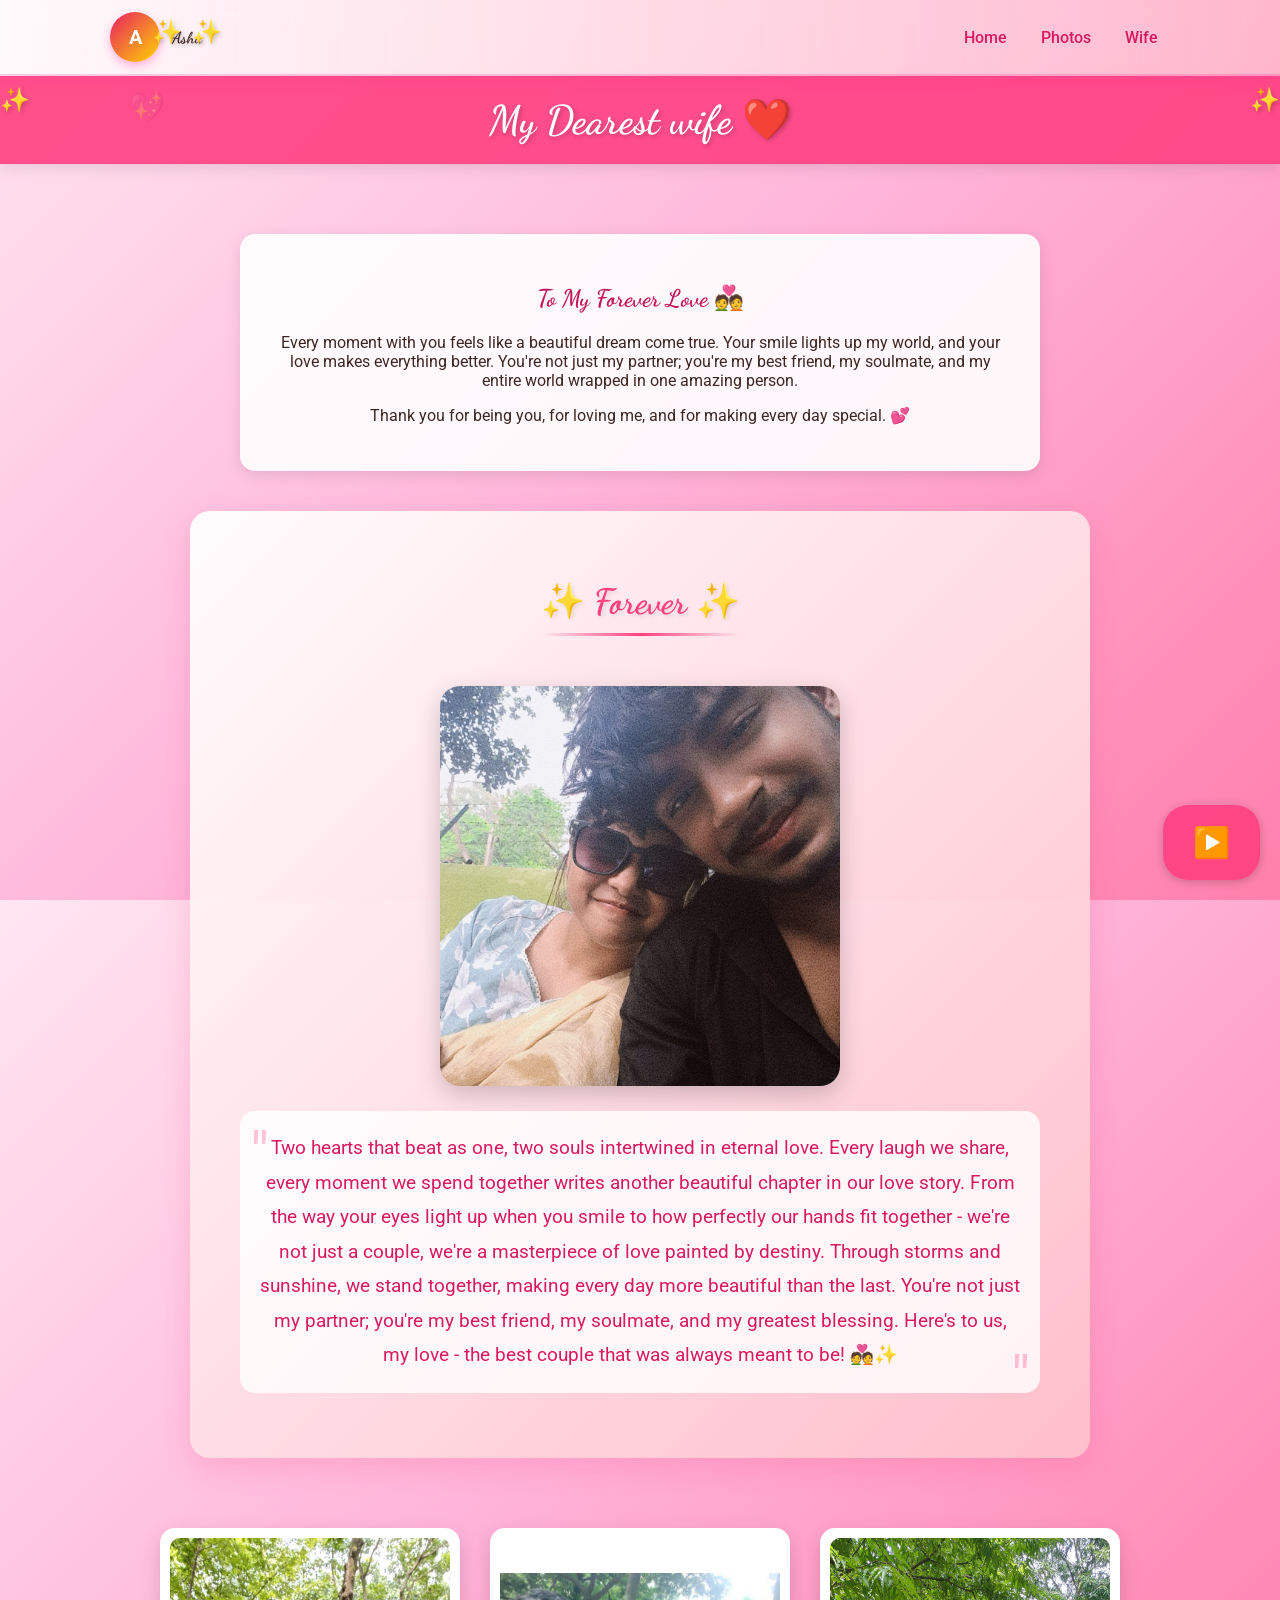
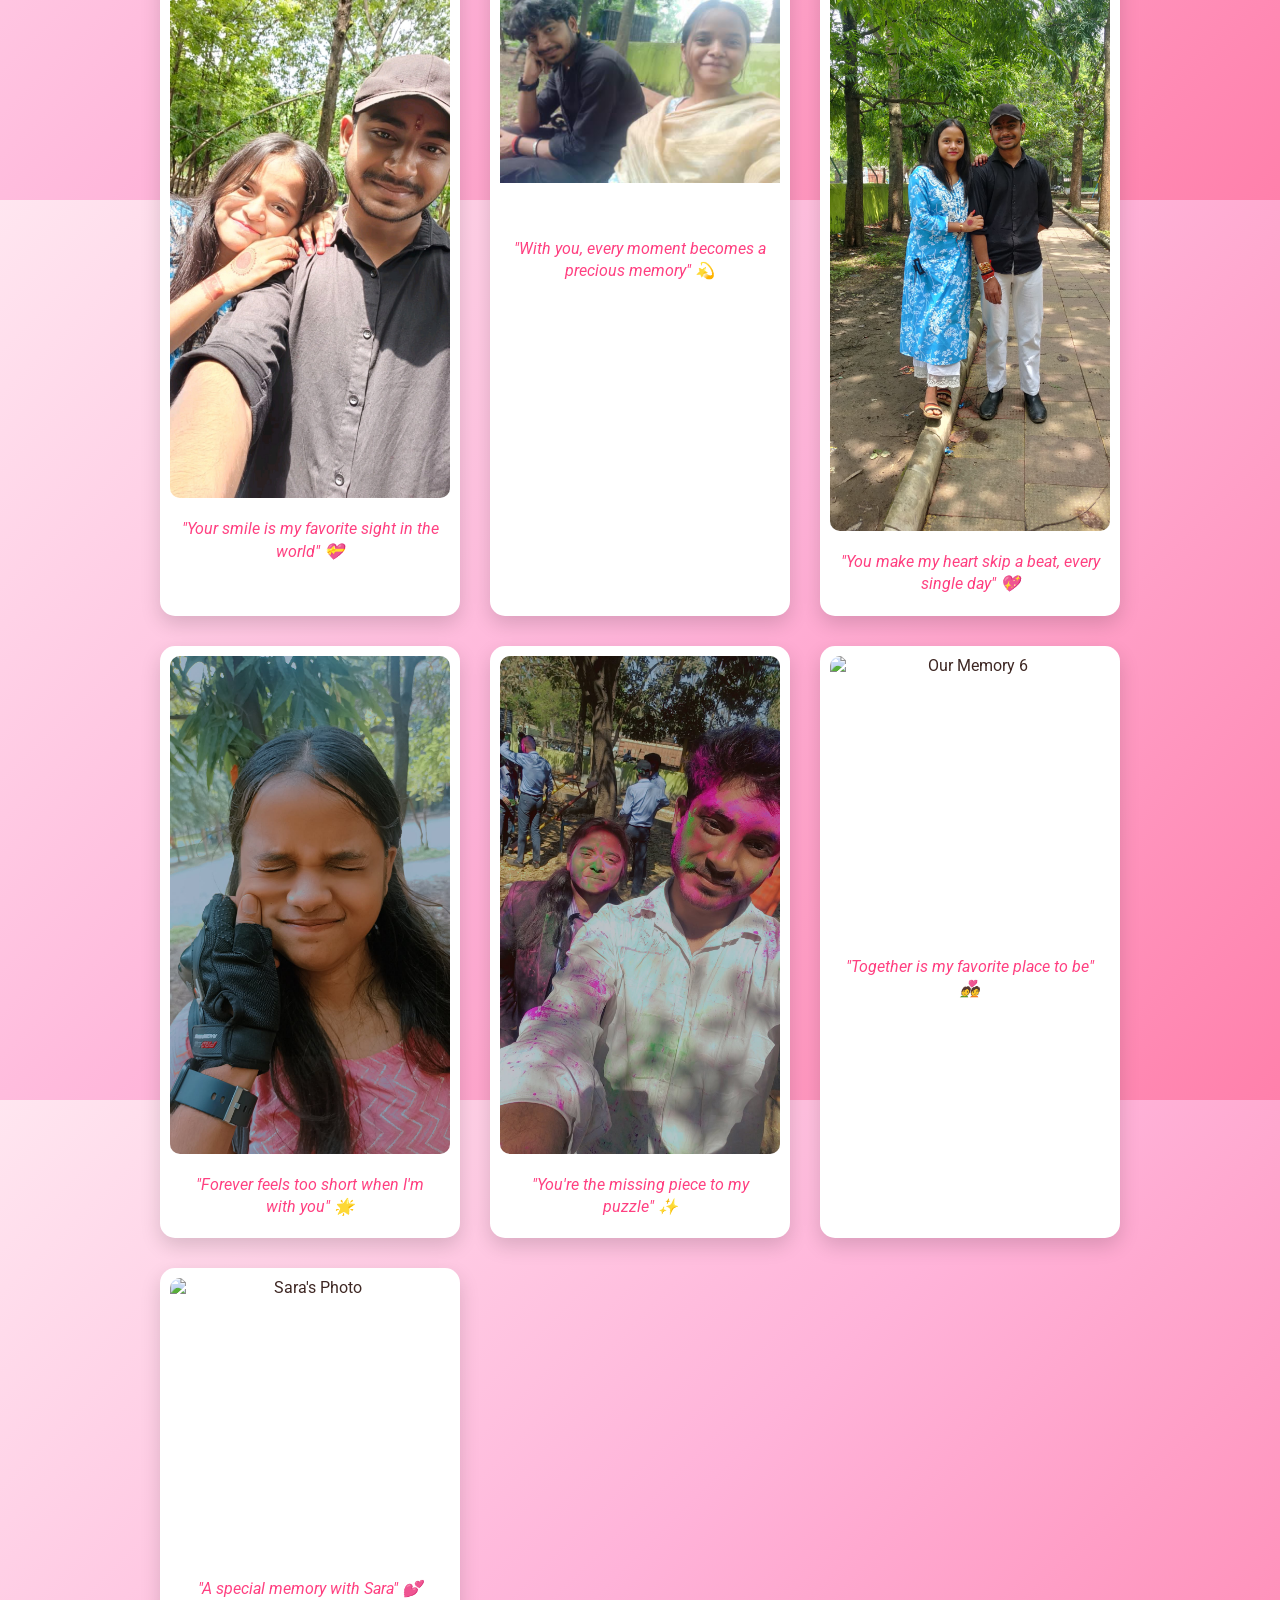
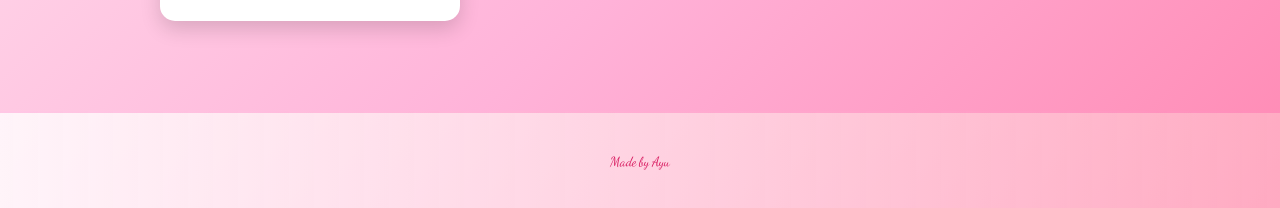
==== commit ad8f4f3c: "Fix CSS syntax error in celebration.html and finalize photo display improvements" ====
--- a/ashu.html
+++ b/ashu.html
@@ -72,8 +72,9 @@
 
         .photo-container img {
             width: 280px; /* Slightly smaller than container for padding */
-            height: 280px;
-            object-fit: cover;
+            min-height: 280px;
+            height: auto;
+            object-fit: contain;
             display: block;
             border-radius: 10px;
             margin: 0 auto;
--- a/assets/styles.css
+++ b/assets/styles.css
@@ -51,8 +51,8 @@
 .hero p{margin:0;color:var(--muted); font-size: 18px; font-style: italic;}
 
 /* Lightbox small tweaks */
-.lightbox{position:fixed;inset:0;display:flex;align-items:center;justify-content:center;background:rgba(0,0,0,0.8);z-index:2000;padding:20px}
-.lightbox img{max-width:95%;max-height:85vh;border-radius:15px;box-shadow:0 12px 40px rgba(0,0,0,0.5); border: 5px solid rgba(255,255,255,0.8);}
+.lightbox{position:fixed;inset:0;display:flex;align-items:center;justify-content:center;background:rgba(0,0,0,0.8);z-index:2000;padding:0}
+.lightbox img{border-radius:15px;box-shadow:0 12px 40px rgba(0,0,0,0.5); border: 5px solid rgba(255,255,255,0.8);}
 
 /* Romantic animations */
 @keyframes heartbeat {
